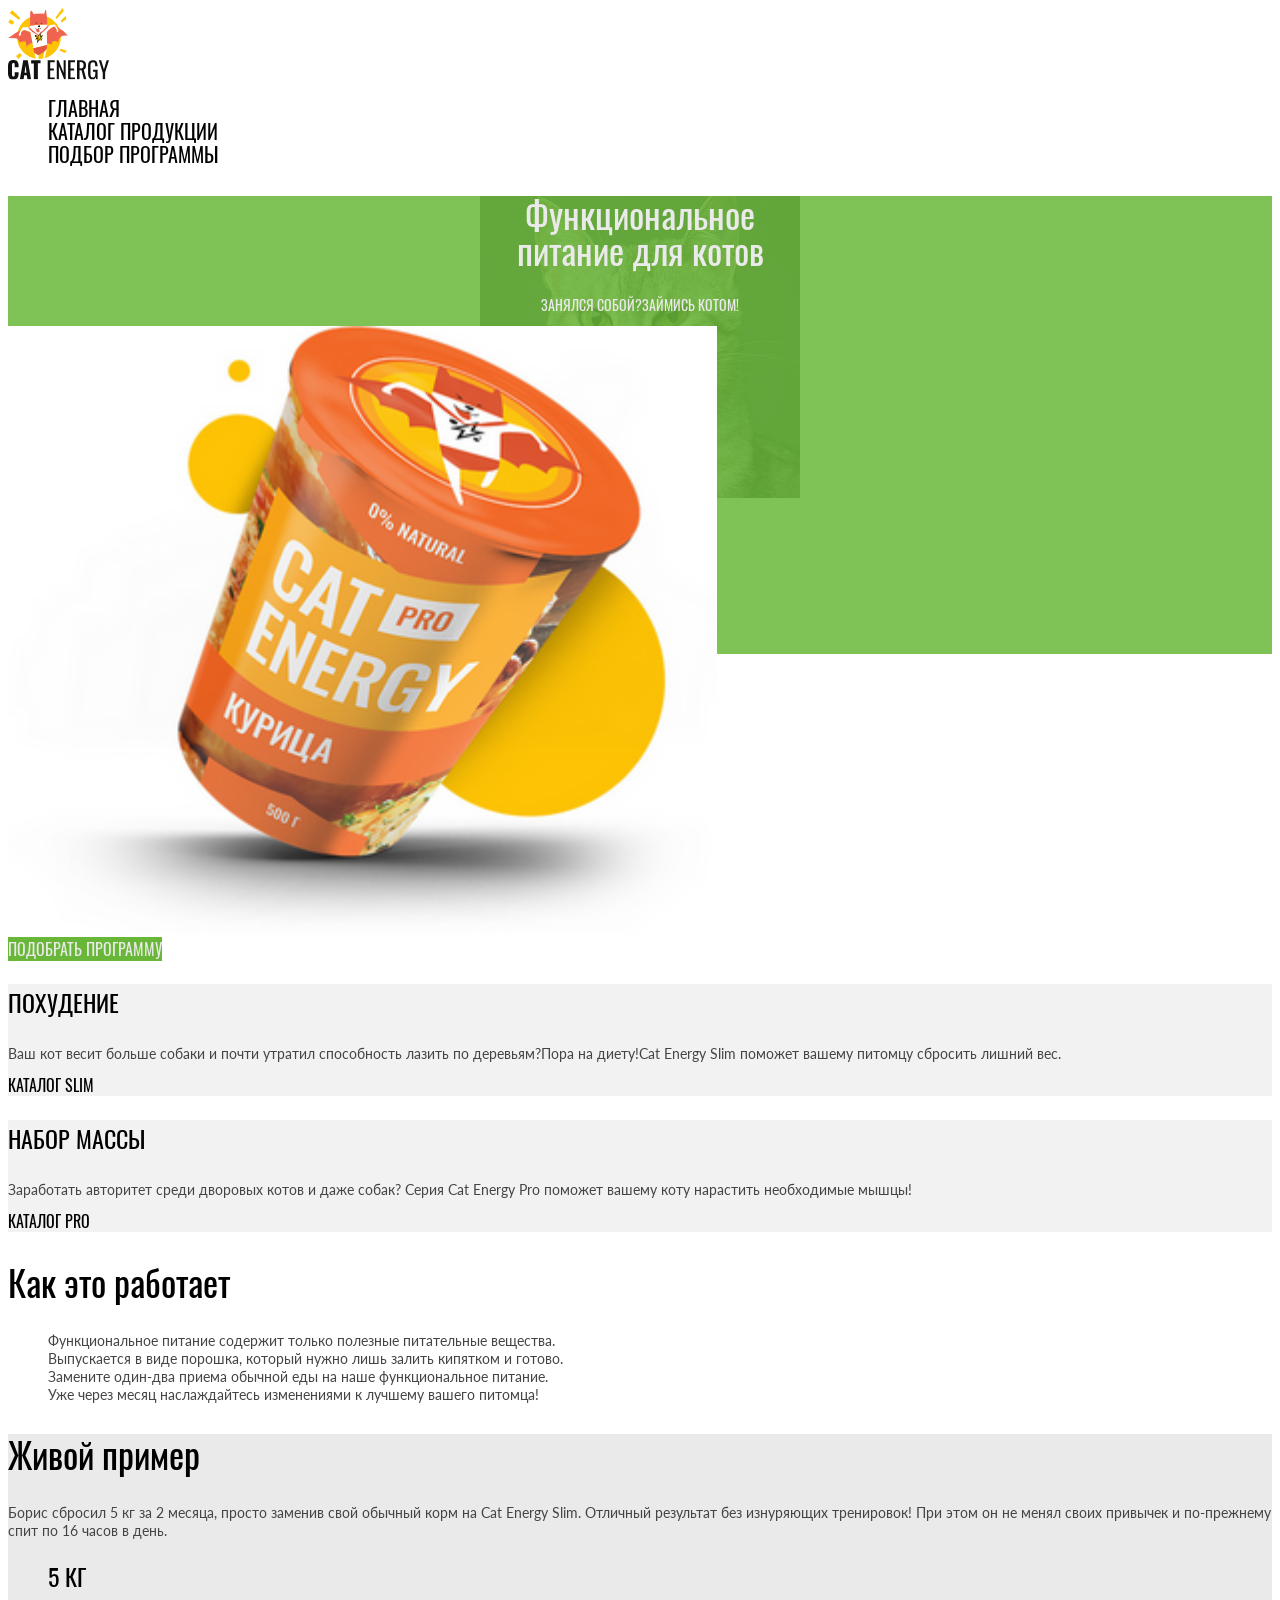
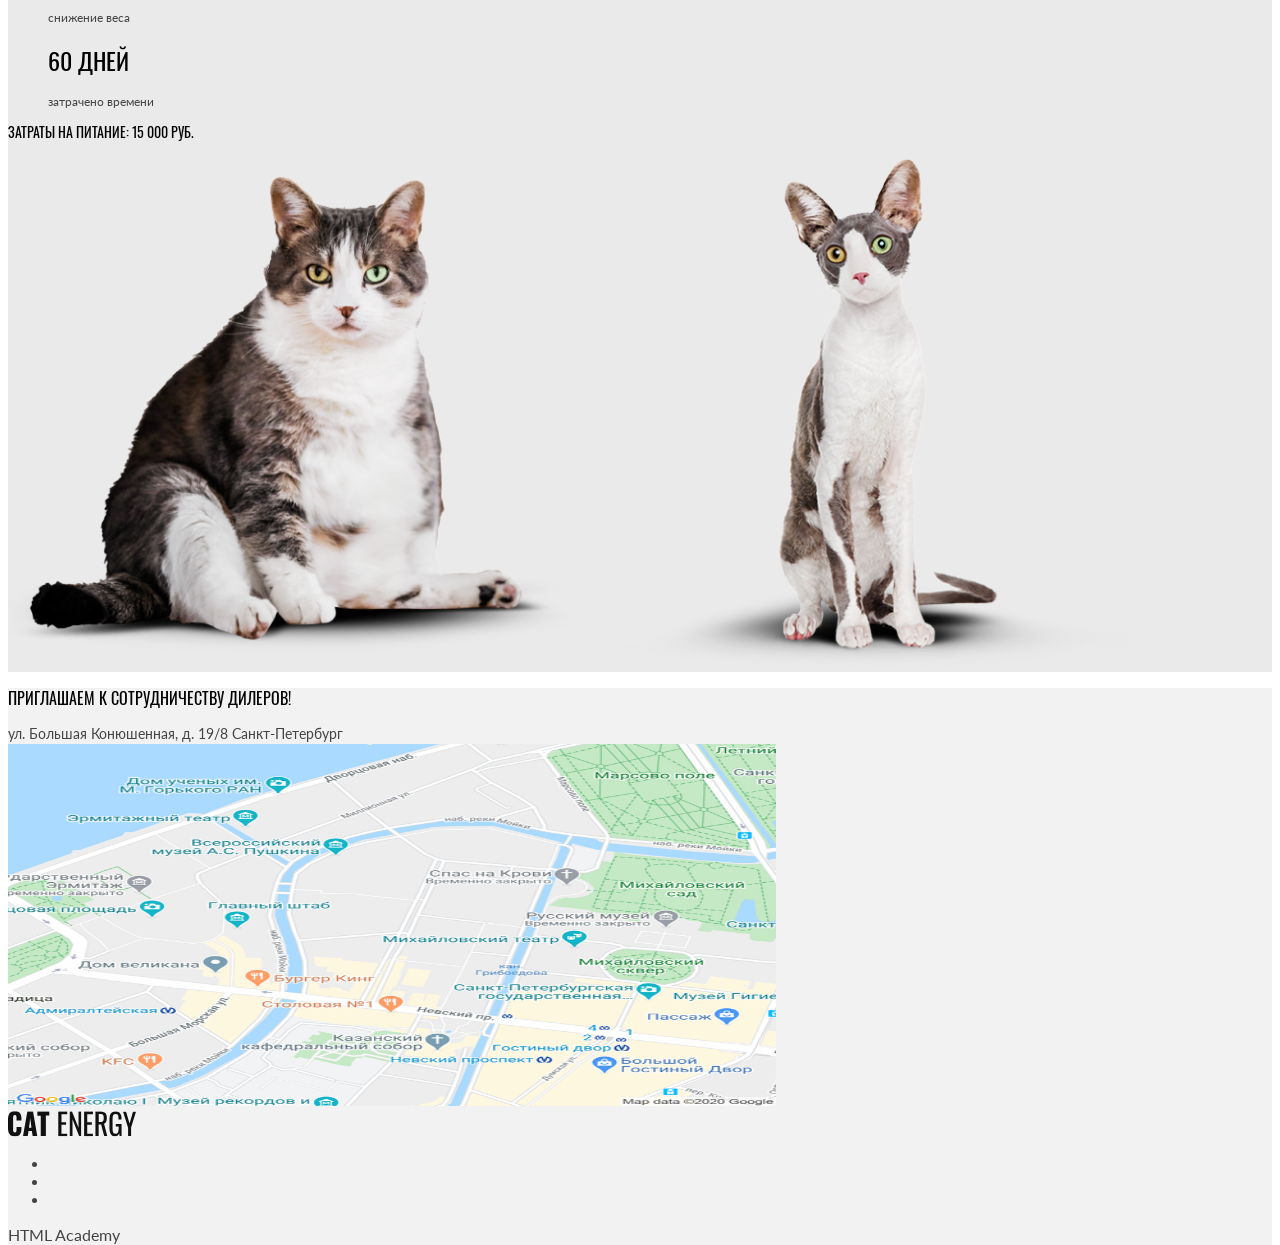
==== 16/index.html @ fae84f25 "Deploying to gh-pages from @ Borness/2566059-cat-energy-2@7b0de8d8e3dada174fdc67d8d4b303ff0d393aff 🚀" ====
<!DOCTYPE html><html class="page" lang="ru"><head><meta charset="UTF-8"><title>Кэт энерджи</title><meta name="viewport" content="width=device-width,initial-scale=1"><link rel="stylesheet" href="styles/styles.css"><script src="scripts/index.js" defer="defer"></script><link rel="icon" type="image/x-icon" href="favicon.ico"><link rel="icon" href="favicons/icon.svg" type="image/svg+xml"><link rel="apple-touch-icon" href="favicons/apple.png"><link rel="manifest" href="manifest.webmanifest"></head><body class="page__body"><header class="main-header"><div class="main-header__wrapper"><a class="main-header__logo-link logo" href="catalog.html"><img src="images/logo-pic.svg" width="60" height="50" alt="Товарный знак компании»."> </a><a class="main-header__logo-text-link logo-text" href="index.html"><img src="images/logo-text.svg" width="101" height="18" alt="Логотип с надписью Cat Energy"></a><nav class="main-navigation"><div class="main-navigation__wrapper"><ul class="main-navigation__list site-list"><li class="site-list__item site-list__item--active"><a class="site-list__link" href="index.html">Главная</a></li><li class="site-list__item"><a class="site-list__link" href="catalog.html">Каталог продукции</a></li><li class="site-list__item"><a class="site-list__link" href="#">Подбор программы</a></li></ul></div></nav></div></header><main class="main-container"><section class="promo"><div class="promo__container"><h1 class="promo__title">Функциональное<br>питание для котов</h1><p class="promo__description">Занялся собой?Займись котом!</p><div class="promo__image"><picture><source width="552" height="499" type="image/png" media="(min-width: 1440px)" srcset="images/index-eat-desktop@1x.png, images/index-eat-desktop@2x.png 2x"><source width="709" height="609" type="image/png" media="(min-width: 768px)" srcset="images/index-eat-tablet@1x.png, images/index-eat-tablet@2x.png 2x"><img class="promo__image-pic" alt="Баночка кошачьего питания Cat Energy." src="images/index-eat-mobile@1x.png" srcset="images/index-eat-mobile@2x.png 2x" width="280" height="270"></picture></div><a class="promo__button button button--primary" href="#">Подобрать программу</a></div></section><section class="services"><h2 class="visually-hidden">Виды программ для котов</h2><div class="services__container"><div class="services__weight-loss services-program"><h3 class="services-program__title">Похудение</h3><p class="services-program__description">Ваш кот весит больше собаки и почти утратил способность лазить по деревьям?Пора на диету!Cat Energy Slim поможет вашему питомцу сбросить лишний вес.</p><a class="services-program__link" href="#">Каталог slim</a></div><div class="services__weight-gain services-program"><h3 class="services-program__title">Набор массы</h3><p class="services-program__description">Заработать авторитет среди дворовых котов и даже собак? Серия Cat Energy Pro поможет вашему коту нарастить необходимые мышцы!</p><a class="services-program__link" href="#">Каталог pro</a></div></div></section><section class="methods"><div class="methods__container"><h2 class="methods__title">Как это работает</h2><ul class="methods__list"><li class="methods__item methods__item--natural">Функциональное питание содержит только полезные питательные вещества.</li><li class="methods__item methods__item--cook">Выпускается в виде порошка, который нужно лишь залить кипятком и готово.</li><li class="methods__item methods__item--nutrition">Замените один-два приема обычной еды на наше функциональное питание.</li><li class="methods__item methods__item--result">Уже через месяц наслаждайтесь изменениями к лучшему вашего питомца!</li></ul></div></section><section class="examples"><div class="examples__container"><h2 class="examples__title">Живой пример</h2><p class="examples__description">Борис сбросил 5 кг за 2 месяца, просто заменив свой обычный корм на Cat Energy Slim. Отличный результат без изнуряющих тренировок! При этом он не менял своих привычек и по-прежнему спит по 16 часов в день.</p><div class="examples__statistics statistics"><ul class="examples__statistics-list"><li class="examples__item"><p class="statistics__index">5 кг</p><p class="statistics__description">снижение веса</p></li><li class="examples__item"><p class="statistics__index">60 дней</p><p class="statistics__description">затрачено времени</p></li></ul></div><p class="examples__price">Затраты на питание: <span class="examples__price-value">15 000 руб.</span></p><div class="examples__slider slider"><picture><source width="560" height="512" type="image/png" media="(min-width: 768px)" srcset="images/cat-before-tablet@1x.png, images/cat-before-tablet@2x.png 2x"><img class="slider__image slider__image--before" alt="Фотография кота до программы." src="images/cat-before-mobile@1x.png" srcset="images/cat-before-mobile@2x.png 2x" width="280" height="256"></picture><picture><source width="560" height="512" type="image/png" media="(min-width: 768px)" srcset="images/cat-after-tablet@1x.png, images/cat-after-tablet@2x.png 2x"><img class="slider__image slider__image--after" alt="Фотография кота после программы." src="images/cat-after-mobile@1x.png" srcset="images/cat-after-mobile@2x.png 2x" width="280" height="256"></picture><div class="slider__range"><span class="visually-hidden">Ползунок</span></div></div></div></section><section class="contacts"><div class="contacts__container"><h2 class="visually-hidden">Наши контакты</h2><p class="contacts__title">Приглашаем к сотрудничеству дилеров!</p><address class="contacts__address">ул. Большая Конюшенная, д. 19/8 Санкт-Петербург</address></div><picture><source width="1440" height="400" type="image/png" media="(min-width: 1440px)" srcset="images/map-desktop@1x.png, images/map-desktop@2x.png 2x"><source width="768" height="400" type="image/png" media="(min-width: 768px)" srcset="images/map-tablet@1x.png, images/map-tablet@2x.png 2x"><img class="contacts__map" alt="Местоположение компании Cat Energy." src="images/map-mobile@1x.png" srcset="images/map-mobile@2x.png 2x" width="320" height="362"></picture></section></main><footer class="main-footer"><div class="main-footer__container"><a class="main-footer__logo logo-text" href="index.html"><img class="logo-text__image" src="images/logo-text.svg" width="128" height="24" alt="Лого с надписью Cat Energy"></a><ul class="main-footer__socials socials"><li class="socials__item"><a class="socials__link socials__link--vk" href="#"><span class="visually-hidden">Вконтакте</span></a></li><li class="main-footer__social-item"><a class="socials__link socials__link--yt" href="#"><span class="visually-hidden">YouTube</span></a></li><li class="main-footer__social-item"><a class="socials__link socials__link--vktg" href="#"><span class="visually-hidden">Telegram</span></a></li></ul><a class="main-footer__logo-html logo-html" href="https://htmlacademy.ru/intensive/adaptive"><p class="logo-html__text">HTML Academy</p></a></div></footer></body></html>
---- 16/styles/styles.css ----
*,:before,:after{box-sizing:border-box}img{max-width:100%;height:auto}@font-face{font-family:Lato;font-weight:400;font-style:normal;font-display:swap;src:url(../fonts/lato/Lato-Regular.woff2)format("woff2")}@font-face{font-family:Oswald;font-weight:400;font-style:normal;font-display:swap;src:url(../fonts/oswald/oswaldregular.woff2)format("woff2")}.page{height:100%}.page__body{text-transform:none;color:#444;font-family:Lato,Arial,sans-serif;font-size:14px;line-height:18px}.header{background-color:#fff}.header__container{box-sizing:border-box;justify-content:space-between;align-items:center;max-width:1440px;margin:0 auto;padding:10px 20px;display:flex}.logo{align-items:center;text-decoration:none;display:flex}.logo__image{width:33px;height:38px}.logo__text{width:101px;height:18px;margin-left:56px}.main-navigation__list{text-decoration:none;list-style:none}.site-list__link{text-transform:uppercase;color:#000;font-family:Oswald,Arial,sans-serif;font-size:20px;font-weight:400;line-height:20px;text-decoration:none}.promo__container{background-image:-webkit-linear-gradient(#68b738d9 60%,#fff 40%),-webkit-image-set(url(../images/promo-background@1x.jpg) 1x type("image/jpg"),url(../images/promo-background@2x.jpg) 2x type("image/jpg"));background-image:linear-gradient(#68b738d9 60%,#fff 40%),image-set("../images/promo-background@1x.jpg" 1x type("image/jpg"),"../images/promo-background@2x.jpg" 2x type("image/jpg"));background-position:top;background-repeat:no-repeat}.promo__title{text-transform:none;color:#eaeaea;text-align:center;font-family:Oswald,Arial,sans-serif;font-size:36px;font-weight:400;line-height:36px}.promo__description{text-transform:uppercase;color:#eaeaea;text-align:center;font-family:Oswald,Arial,sans-serif;font-size:14px;font-weight:400;line-height:14px}.button{text-transform:uppercase;color:#eaeaea;font-family:Oswald,Arial,sans-serif;font-size:16px;font-weight:400;line-height:20px;text-decoration:none}.button--primary{background-color:#68b738}.button--secondary{color:#444;background-color:#f2f2f2}.more-catalog__button{border:none}.services__container{text-decoration:none;list-style:none}.services-program{background-color:#f2f2f2}.services-program__title{text-transform:uppercase;color:#000;font-family:Oswald,Arial,sans-serif;font-size:24px;font-weight:400;line-height:37px}.services-program__description{color:#444}.services-program__link{text-transform:uppercase;color:#000;font-family:Oswald,Arial,sans-serif;font-size:16px;font-weight:400;line-height:16px;text-decoration:none;list-style:none}.methods__title{text-transform:none;color:#000;font-family:Oswald,Arial,sans-serif;font-size:36px;font-weight:400;line-height:40px}.methods__list{list-style:none}.examples{background-color:#eaeaea}.examples__title{text-transform:none;color:#000;font-family:Oswald,Arial,sans-serif;font-size:36px;font-weight:400;line-height:40px}.examples__price{text-transform:uppercase;color:#000;font-family:Oswald,Arial,sans-serif;font-size:14px;font-weight:400;line-height:20px}.examples__item{text-decoration:none;list-style:none}.statistics__index{text-transform:uppercase;color:#000;font-family:Oswald,Arial,sans-serif;font-size:24px;font-weight:400;line-height:24px}.statistics__description{color:#444;font-size:12px;line-height:12px}.contacts{background-color:#f2f2f2}.contacts__title{text-transform:uppercase;color:#000;font-family:Oswald,Arial,sans-serif;font-size:16px;font-weight:400;line-height:20px}.contacts__address{color:#444;font-style:normal;line-height:20px}.contacts__map{border:none;height:362px}.main-footer{background-color:#f2f2f2}.main-footer__socials{gap:20px}.logo-html{text-decoration:none;list-style:none}.logo-html__text{color:#444;font-size:16px;line-height:20px}.main-catalog__title{text-transform:none;color:#000;font-family:Oswald,Arial,sans-serif;font-size:36px;font-weight:400;line-height:36px}.main-catalog__card-list,.main-catalog__list,.main-catalog__item-link{text-decoration:none;list-style:none}.main-catalog__item-title{text-transform:none;color:#000;font-family:Oswald,Arial,sans-serif;font-size:16px;font-weight:400;line-height:20px}.main-catalog__card-text{font-size:12px;line-height:16px}.main-catalog__item{background-color:#f2f2f2}.more-catalog__title{text-transform:none;color:#000;font-family:Oswald,Arial,sans-serif;font-size:16px;font-weight:400;line-height:20px}.more-catalog__info{font-size:12px;line-height:16px}.additional-products__title{text-transform:none;color:#000;font-family:Oswald,Arial,sans-serif;font-size:24px;font-weight:400;line-height:24px}.additional-products__name{text-transform:none;color:#222;text-transform:uppercase;font-family:Oswald,Arial,sans-serif;font-size:16px;font-weight:400;line-height:16px}.additional-products__item{text-decoration:none;list-style:none}.subscribe__title{text-transform:none;color:#000;font-family:Oswald,Arial,sans-serif;font-size:24px;font-weight:400;line-height:24px}.subscribe-form__label{text-transform:none;color:#000;font-family:Oswald,Arial,sans-serif;font-size:16px;font-weight:400;line-height:24px}.subscribe-form__email{text-transform:none;color:#000;font-family:Oswald,Arial,sans-serif;font-size:20px;font-weight:400;line-height:30px}.visually-hidden{white-space:nowrap;-webkit-clip-path:inset(100%);clip-path:inset(100%);clip:rect(0 0 0 0);border:0;width:1px;height:1px;margin:-1px;padding:0;position:absolute;overflow:hidden}
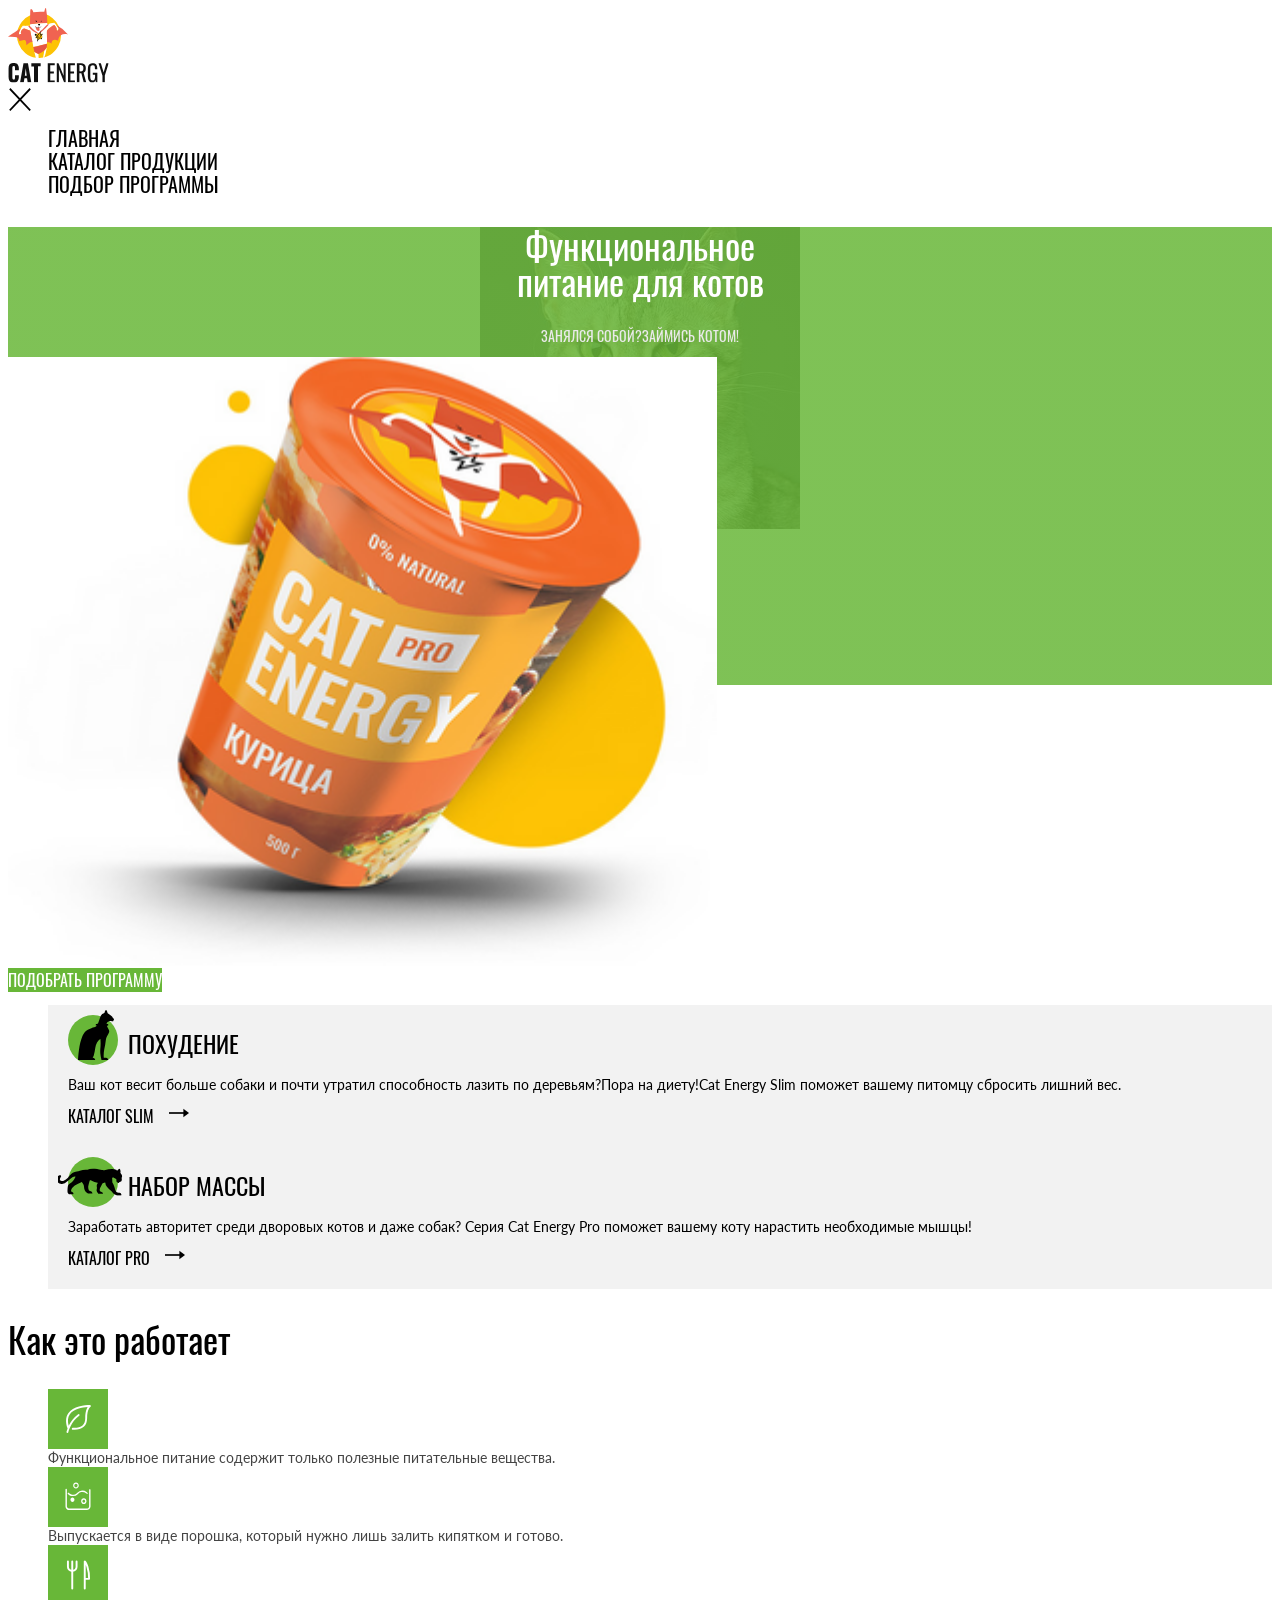
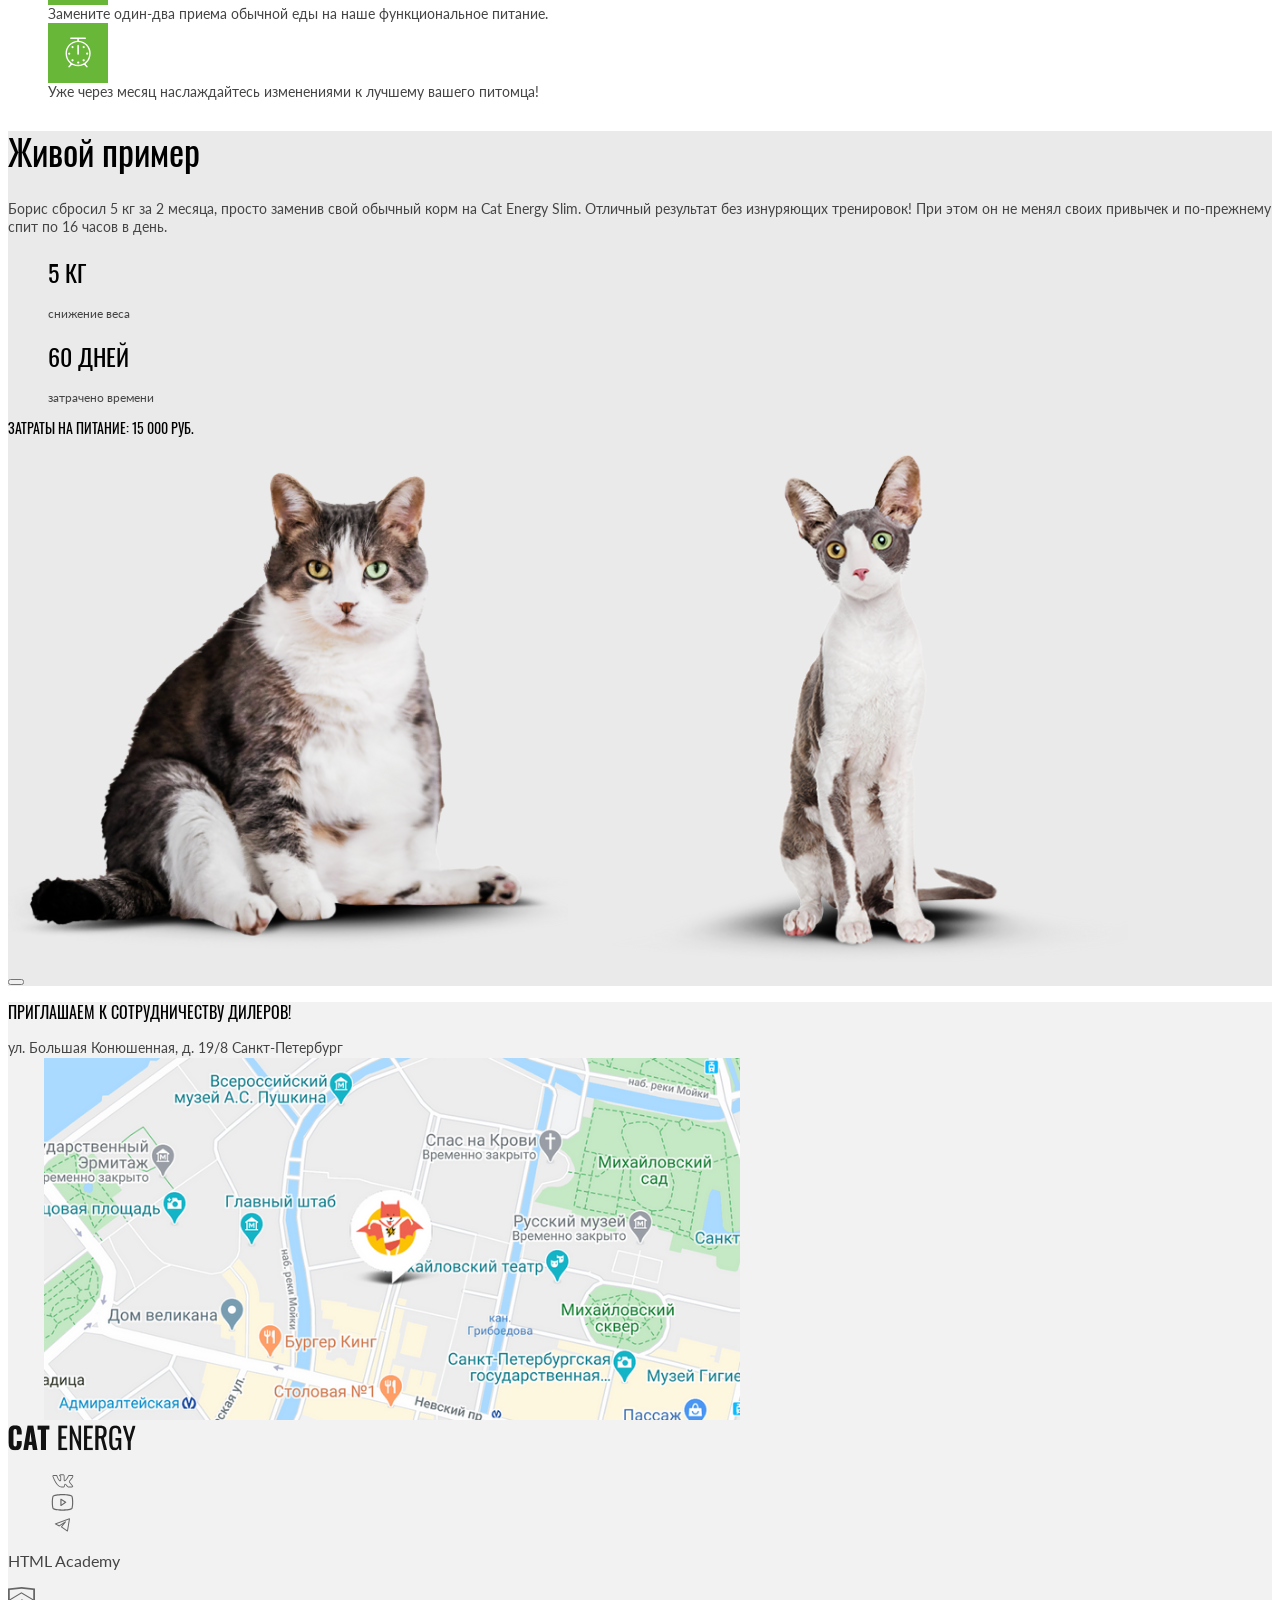
==== commit a4b521e7: "Deploying to gh-pages from @ Borness/2566059-cat-energy-2@7b0de8d8e3dada174fdc67d8d4b303ff0d393aff 🚀" ====
--- a/16/index.html
+++ b/16/index.html
@@ -1 +1 @@
-<!DOCTYPE html><html class="page" lang="ru"><head><meta charset="UTF-8"><title>Кэт энерджи</title><meta name="viewport" content="width=device-width,initial-scale=1"><link rel="stylesheet" href="styles/styles.css"><script src="scripts/index.js" defer="defer"></script><link rel="icon" type="image/x-icon" href="favicon.ico"><link rel="icon" href="favicons/icon.svg" type="image/svg+xml"><link rel="apple-touch-icon" href="favicons/apple.png"><link rel="manifest" href="manifest.webmanifest"></head><body class="page__body"><header class="main-header"><div class="main-header__wrapper"><a class="main-header__logo-link logo" href="catalog.html"><img src="images/logo-pic.svg" width="60" height="50" alt="Товарный знак компании»."> </a><a class="main-header__logo-text-link logo-text" href="index.html"><img src="images/logo-text.svg" width="101" height="18" alt="Логотип с надписью Cat Energy"></a><nav class="main-navigation"><div class="main-navigation__wrapper"><ul class="main-navigation__list site-list"><li class="site-list__item site-list__item--active"><a class="site-list__link" href="index.html">Главная</a></li><li class="site-list__item"><a class="site-list__link" href="catalog.html">Каталог продукции</a></li><li class="site-list__item"><a class="site-list__link" href="#">Подбор программы</a></li></ul></div></nav></div></header><main class="main-container"><section class="promo"><div class="promo__container"><h1 class="promo__title">Функциональное<br>питание для котов</h1><p class="promo__description">Занялся собой?Займись котом!</p><div class="promo__image"><picture><source width="552" height="499" type="image/png" media="(min-width: 1440px)" srcset="images/index-eat-desktop@1x.png, images/index-eat-desktop@2x.png 2x"><source width="709" height="609" type="image/png" media="(min-width: 768px)" srcset="images/index-eat-tablet@1x.png, images/index-eat-tablet@2x.png 2x"><img class="promo__image-pic" alt="Баночка кошачьего питания Cat Energy." src="images/index-eat-mobile@1x.png" srcset="images/index-eat-mobile@2x.png 2x" width="280" height="270"></picture></div><a class="promo__button button button--primary" href="#">Подобрать программу</a></div></section><section class="services"><h2 class="visually-hidden">Виды программ для котов</h2><div class="services__container"><div class="services__weight-loss services-program"><h3 class="services-program__title">Похудение</h3><p class="services-program__description">Ваш кот весит больше собаки и почти утратил способность лазить по деревьям?Пора на диету!Cat Energy Slim поможет вашему питомцу сбросить лишний вес.</p><a class="services-program__link" href="#">Каталог slim</a></div><div class="services__weight-gain services-program"><h3 class="services-program__title">Набор массы</h3><p class="services-program__description">Заработать авторитет среди дворовых котов и даже собак? Серия Cat Energy Pro поможет вашему коту нарастить необходимые мышцы!</p><a class="services-program__link" href="#">Каталог pro</a></div></div></section><section class="methods"><div class="methods__container"><h2 class="methods__title">Как это работает</h2><ul class="methods__list"><li class="methods__item methods__item--natural">Функциональное питание содержит только полезные питательные вещества.</li><li class="methods__item methods__item--cook">Выпускается в виде порошка, который нужно лишь залить кипятком и готово.</li><li class="methods__item methods__item--nutrition">Замените один-два приема обычной еды на наше функциональное питание.</li><li class="methods__item methods__item--result">Уже через месяц наслаждайтесь изменениями к лучшему вашего питомца!</li></ul></div></section><section class="examples"><div class="examples__container"><h2 class="examples__title">Живой пример</h2><p class="examples__description">Борис сбросил 5 кг за 2 месяца, просто заменив свой обычный корм на Cat Energy Slim. Отличный результат без изнуряющих тренировок! При этом он не менял своих привычек и по-прежнему спит по 16 часов в день.</p><div class="examples__statistics statistics"><ul class="examples__statistics-list"><li class="examples__item"><p class="statistics__index">5 кг</p><p class="statistics__description">снижение веса</p></li><li class="examples__item"><p class="statistics__index">60 дней</p><p class="statistics__description">затрачено времени</p></li></ul></div><p class="examples__price">Затраты на питание: <span class="examples__price-value">15 000 руб.</span></p><div class="examples__slider slider"><picture><source width="560" height="512" type="image/png" media="(min-width: 768px)" srcset="images/cat-before-tablet@1x.png, images/cat-before-tablet@2x.png 2x"><img class="slider__image slider__image--before" alt="Фотография кота до программы." src="images/cat-before-mobile@1x.png" srcset="images/cat-before-mobile@2x.png 2x" width="280" height="256"></picture><picture><source width="560" height="512" type="image/png" media="(min-width: 768px)" srcset="images/cat-after-tablet@1x.png, images/cat-after-tablet@2x.png 2x"><img class="slider__image slider__image--after" alt="Фотография кота после программы." src="images/cat-after-mobile@1x.png" srcset="images/cat-after-mobile@2x.png 2x" width="280" height="256"></picture><div class="slider__range"><span class="visually-hidden">Ползунок</span></div></div></div></section><section class="contacts"><div class="contacts__container"><h2 class="visually-hidden">Наши контакты</h2><p class="contacts__title">Приглашаем к сотрудничеству дилеров!</p><address class="contacts__address">ул. Большая Конюшенная, д. 19/8 Санкт-Петербург</address></div><picture><source width="1440" height="400" type="image/png" media="(min-width: 1440px)" srcset="images/map-desktop@1x.png, images/map-desktop@2x.png 2x"><source width="768" height="400" type="image/png" media="(min-width: 768px)" srcset="images/map-tablet@1x.png, images/map-tablet@2x.png 2x"><img class="contacts__map" alt="Местоположение компании Cat Energy." src="images/map-mobile@1x.png" srcset="images/map-mobile@2x.png 2x" width="320" height="362"></picture></section></main><footer class="main-footer"><div class="main-footer__container"><a class="main-footer__logo logo-text" href="index.html"><img class="logo-text__image" src="images/logo-text.svg" width="128" height="24" alt="Лого с надписью Cat Energy"></a><ul class="main-footer__socials socials"><li class="socials__item"><a class="socials__link socials__link--vk" href="#"><span class="visually-hidden">Вконтакте</span></a></li><li class="main-footer__social-item"><a class="socials__link socials__link--yt" href="#"><span class="visually-hidden">YouTube</span></a></li><li class="main-footer__social-item"><a class="socials__link socials__link--vktg" href="#"><span class="visually-hidden">Telegram</span></a></li></ul><a class="main-footer__logo-html logo-html" href="https://htmlacademy.ru/intensive/adaptive"><p class="logo-html__text">HTML Academy</p></a></div></footer></body></html>+<!DOCTYPE html><html class="page" lang="ru"><head><meta charset="UTF-8"><title>Кэт энерджи</title><meta name="viewport" content="width=device-width,initial-scale=1"><link rel="stylesheet" href="styles/styles.css"><script src="scripts/index.js" defer="defer"></script><link rel="icon" type="image/x-icon" href="favicon.ico"><link rel="icon" href="favicons/icon.svg" type="image/svg+xml"><link rel="apple-touch-icon" href="favicons/apple.png"><link rel="manifest" href="manifest.webmanifest"></head><body class="page__body"><header class="main-header"><div class="main-header__wrapper"><a class="main-header__logo-link logo" href="catalog.html"><picture><source media="(min-width: 1440px)" srcset="images/logo-pic-desktop.svg" width="70" height="59" type="image/svg+xml"><source media="(min-width: 768px)" srcset="images/logo-pic-tablet.svg" width="60" height="50" type="image/svg+xml"><img class="logo__image" src="images/logo-pic-mobile.svg" width="33" height="38" alt="Товарный знак компании."></picture></a><a class="main-header__logo-text-link logo-text" href="index.html"><img src="images/logo-text.svg" width="101" height="18" alt="Логотип с надписью Cat Energy"></a><nav class="main-navigation"><button class="main-navigation__toggle main-navigation__toggle--closed" type="button"><span class="visually-hidden">Открыть меню/закрыть меню</span></button><div class="main-navigation__wrapper"><ul class="main-navigation__list site-list"><li class="site-list__item site-list__item--active"><a class="site-list__link" href="index.html">Главная</a></li><li class="site-list__item"><a class="site-list__link" href="catalog.html">Каталог продукции</a></li><li class="site-list__item"><a class="site-list__link" href="#">Подбор программы</a></li></ul></div></nav></div></header><main class="main-container"><section class="promo"><div class="promo__container"><h1 class="promo__title">Функциональное<br>питание для котов</h1><p class="promo__description">Занялся собой?Займись котом!</p><div class="promo__image"><picture><source width="552" height="499" type="image/png" media="(min-width: 1440px)" srcset="images/index-eat-desktop@1x.png, images/index-eat-desktop@2x.png 2x"><source width="709" height="609" type="image/png" media="(min-width: 768px)" srcset="images/index-eat-tablet@1x.png, images/index-eat-tablet@2x.png 2x"><img class="promo__image-pic" alt="Баночка кошачьего питания Cat Energy." src="images/index-eat-mobile@1x.png" srcset="images/index-eat-mobile@2x.png 2x" width="280" height="270"></picture></div><a class="promo__button button button--primary" href="#">Подобрать программу</a></div></section><section class="services"><h2 class="visually-hidden">Виды программ для котов</h2><ul class="services__container"><li class="services__weight-loss services-program"><h3 class="services-program__title">Похудение</h3><p class="services-program__description">Ваш кот весит больше собаки и почти утратил способность лазить по деревьям?Пора на диету!Cat Energy Slim поможет вашему питомцу сбросить лишний вес.</p><a class="services-program__link" href="#">Каталог slim</a></li><li class="services__weight-gain services-program"><h3 class="services-program__title">Набор массы</h3><p class="services-program__description">Заработать авторитет среди дворовых котов и даже собак? Серия Cat Energy Pro поможет вашему коту нарастить необходимые мышцы!</p><a class="services-program__link" href="#">Каталог pro</a></li></ul></section><section class="methods"><div class="methods__container"><h2 class="methods__title">Как это работает</h2><ul class="methods__list"><li class="methods__item methods__item--natural">Функциональное питание содержит только полезные питательные вещества.</li><li class="methods__item methods__item--cook">Выпускается в виде порошка, который нужно лишь залить кипятком и готово.</li><li class="methods__item methods__item--nutrition">Замените один-два приема обычной еды на наше функциональное питание.</li><li class="methods__item methods__item--result">Уже через месяц наслаждайтесь изменениями к лучшему вашего питомца!</li></ul></div></section><section class="examples"><div class="examples__container"><h2 class="examples__title">Живой пример</h2><p class="examples__description">Борис сбросил 5 кг за 2 месяца, просто заменив свой обычный корм на Cat Energy Slim. Отличный результат без изнуряющих тренировок! При этом он не менял своих привычек и по-прежнему спит по 16 часов в день.</p><div class="examples__statistics statistics"><ul class="examples__statistics-list"><li class="examples__item"><p class="statistics__index">5 кг</p><p class="statistics__description">снижение веса</p></li><li class="examples__item"><p class="statistics__index">60 дней</p><p class="statistics__description">затрачено времени</p></li></ul></div><p class="examples__price">Затраты на питание: <span class="examples__price-value">15 000 руб.</span></p><div class="examples__slider slider"><picture><source width="560" height="512" type="image/png" media="(min-width: 768px)" srcset="images/cat-before-tablet@1x.png, images/cat-before-tablet@2x.png 2x"><img class="slider__image slider__image--before" alt="Фотография кота до программы." src="images/cat-before-mobile@1x.png" srcset="images/cat-before-mobile@2x.png 2x" width="280" height="256"></picture><picture><source width="560" height="512" type="image/png" media="(min-width: 768px)" srcset="images/cat-after-tablet@1x.png, images/cat-after-tablet@2x.png 2x"><img class="slider__image slider__image--after" alt="Фотография кота после программы." src="images/cat-after-mobile@1x.png" srcset="images/cat-after-mobile@2x.png 2x" width="280" height="256"></picture><div class="slider__range"><button class="slider-main" type="button"><span class="visually-hidden">Ползунок</span></button></div></div></div></section><section class="contacts"><div class="contacts__container"><h2 class="visually-hidden">Наши контакты</h2><p class="contacts__title">Приглашаем к сотрудничеству дилеров!</p><address class="contacts__address">ул. Большая Конюшенная, д. 19/8 Санкт-Петербург</address></div><picture><source width="1440" height="400" type="image/png" media="(min-width: 1440px)" srcset="images/map-desktop@1x.png, images/map-desktop@2x.png 2x"><source width="768" height="400" type="image/png" media="(min-width: 768px)" srcset="images/map-tablet@1x.png, images/map-tablet@2x.png 2x"><img class="contacts__map" alt="Местоположение компании Cat Energy." src="images/map-mobile@1x.png" srcset="images/map-mobile@2x.png 2x" width="320" height="362"></picture></section></main><footer class="main-footer"><div class="main-footer__container"><a class="main-footer__logo logo-text" href="index.html"><img class="logo-text__image" src="images/logo-text.svg" width="128" height="24" alt="Лого с надписью Cat Energy"></a><ul class="main-footer__socials socials"><li class="socials__item"><a class="socials__link socials__link--vk" href="#"><span class="visually-hidden">Вконтакте</span></a></li><li class="main-footer__social-item"><a class="socials__link socials__link--yt" href="#"><span class="visually-hidden">YouTube</span></a></li><li class="main-footer__social-item"><a class="socials__link socials__link--tg" href="#"><span class="visually-hidden">Telegram</span></a></li></ul><a class="main-footer__logo-html logo-html" href="https://htmlacademy.ru/intensive/adaptive"><p class="logo-html__text">HTML Academy</p></a></div></footer></body></html>
--- a/16/styles/styles.css
+++ b/16/styles/styles.css
@@ -1 +1 @@
-*,:before,:after{box-sizing:border-box}img{max-width:100%;height:auto}@font-face{font-family:Lato;font-weight:400;font-style:normal;font-display:swap;src:url(../fonts/lato/Lato-Regular.woff2)format("woff2")}@font-face{font-family:Oswald;font-weight:400;font-style:normal;font-display:swap;src:url(../fonts/oswald/oswaldregular.woff2)format("woff2")}.page{height:100%}.page__body{text-transform:none;color:#444;font-family:Lato,Arial,sans-serif;font-size:14px;line-height:18px}.header{background-color:#fff}.header__container{box-sizing:border-box;justify-content:space-between;align-items:center;max-width:1440px;margin:0 auto;padding:10px 20px;display:flex}.logo{align-items:center;text-decoration:none;display:flex}.logo__image{width:33px;height:38px}.logo__text{width:101px;height:18px;margin-left:56px}.main-navigation__list{text-decoration:none;list-style:none}.site-list__link{text-transform:uppercase;color:#000;font-family:Oswald,Arial,sans-serif;font-size:20px;font-weight:400;line-height:20px;text-decoration:none}.promo__container{background-image:-webkit-linear-gradient(#68b738d9 60%,#fff 40%),-webkit-image-set(url(../images/promo-background@1x.jpg) 1x type("image/jpg"),url(../images/promo-background@2x.jpg) 2x type("image/jpg"));background-image:linear-gradient(#68b738d9 60%,#fff 40%),image-set("../images/promo-background@1x.jpg" 1x type("image/jpg"),"../images/promo-background@2x.jpg" 2x type("image/jpg"));background-position:top;background-repeat:no-repeat}.promo__title{text-transform:none;color:#eaeaea;text-align:center;font-family:Oswald,Arial,sans-serif;font-size:36px;font-weight:400;line-height:36px}.promo__description{text-transform:uppercase;color:#eaeaea;text-align:center;font-family:Oswald,Arial,sans-serif;font-size:14px;font-weight:400;line-height:14px}.button{text-transform:uppercase;color:#eaeaea;font-family:Oswald,Arial,sans-serif;font-size:16px;font-weight:400;line-height:20px;text-decoration:none}.button--primary{background-color:#68b738}.button--secondary{color:#444;background-color:#f2f2f2}.more-catalog__button{border:none}.services__container{text-decoration:none;list-style:none}.services-program{background-color:#f2f2f2}.services-program__title{text-transform:uppercase;color:#000;font-family:Oswald,Arial,sans-serif;font-size:24px;font-weight:400;line-height:37px}.services-program__description{color:#444}.services-program__link{text-transform:uppercase;color:#000;font-family:Oswald,Arial,sans-serif;font-size:16px;font-weight:400;line-height:16px;text-decoration:none;list-style:none}.methods__title{text-transform:none;color:#000;font-family:Oswald,Arial,sans-serif;font-size:36px;font-weight:400;line-height:40px}.methods__list{list-style:none}.examples{background-color:#eaeaea}.examples__title{text-transform:none;color:#000;font-family:Oswald,Arial,sans-serif;font-size:36px;font-weight:400;line-height:40px}.examples__price{text-transform:uppercase;color:#000;font-family:Oswald,Arial,sans-serif;font-size:14px;font-weight:400;line-height:20px}.examples__item{text-decoration:none;list-style:none}.statistics__index{text-transform:uppercase;color:#000;font-family:Oswald,Arial,sans-serif;font-size:24px;font-weight:400;line-height:24px}.statistics__description{color:#444;font-size:12px;line-height:12px}.contacts{background-color:#f2f2f2}.contacts__title{text-transform:uppercase;color:#000;font-family:Oswald,Arial,sans-serif;font-size:16px;font-weight:400;line-height:20px}.contacts__address{color:#444;font-style:normal;line-height:20px}.contacts__map{border:none;height:362px}.main-footer{background-color:#f2f2f2}.main-footer__socials{gap:20px}.logo-html{text-decoration:none;list-style:none}.logo-html__text{color:#444;font-size:16px;line-height:20px}.main-catalog__title{text-transform:none;color:#000;font-family:Oswald,Arial,sans-serif;font-size:36px;font-weight:400;line-height:36px}.main-catalog__card-list,.main-catalog__list,.main-catalog__item-link{text-decoration:none;list-style:none}.main-catalog__item-title{text-transform:none;color:#000;font-family:Oswald,Arial,sans-serif;font-size:16px;font-weight:400;line-height:20px}.main-catalog__card-text{font-size:12px;line-height:16px}.main-catalog__item{background-color:#f2f2f2}.more-catalog__title{text-transform:none;color:#000;font-family:Oswald,Arial,sans-serif;font-size:16px;font-weight:400;line-height:20px}.more-catalog__info{font-size:12px;line-height:16px}.additional-products__title{text-transform:none;color:#000;font-family:Oswald,Arial,sans-serif;font-size:24px;font-weight:400;line-height:24px}.additional-products__name{text-transform:none;color:#222;text-transform:uppercase;font-family:Oswald,Arial,sans-serif;font-size:16px;font-weight:400;line-height:16px}.additional-products__item{text-decoration:none;list-style:none}.subscribe__title{text-transform:none;color:#000;font-family:Oswald,Arial,sans-serif;font-size:24px;font-weight:400;line-height:24px}.subscribe-form__label{text-transform:none;color:#000;font-family:Oswald,Arial,sans-serif;font-size:16px;font-weight:400;line-height:24px}.subscribe-form__email{text-transform:none;color:#000;font-family:Oswald,Arial,sans-serif;font-size:20px;font-weight:400;line-height:30px}.visually-hidden{white-space:nowrap;-webkit-clip-path:inset(100%);clip-path:inset(100%);clip:rect(0 0 0 0);border:0;width:1px;height:1px;margin:-1px;padding:0;position:absolute;overflow:hidden}+*,:before,:after{box-sizing:border-box}img{object-fit:contain;max-width:100%;height:auto}@font-face{font-family:Lato;font-weight:400;font-style:normal;font-display:swap;src:url(../fonts/lato/Lato-Regular.woff2)format("woff2")}@font-face{font-family:Oswald;font-weight:400;font-style:normal;font-display:swap;src:url(../fonts/oswald/oswaldregular.woff2)format("woff2")}.page{height:100%}.page__body{text-transform:none;color:#444;font-family:Lato,Arial,sans-serif;font-size:14px;line-height:18px}.header{background-color:#fff}.header__container{box-sizing:border-box;justify-content:space-between;align-items:center;max-width:1440px;margin:0 auto;padding:10px 20px;display:flex}.logo{align-items:center;text-decoration:none;display:flex}.logo__text{width:101px;height:18px;margin-left:56px}.main-navigation__list{text-decoration:none;list-style:none}.site-list__link{text-transform:uppercase;color:#000;font-family:Oswald,Arial,sans-serif;font-size:20px;font-weight:400;line-height:20px;text-decoration:none}.main-navigation__toggle{background-color:#fff;background-image:url(../icons/stack.svg#menu);background-position:50%;background-repeat:no-repeat;border:0;width:24px;height:24px}.main-navigation__toggle--closed{background-color:#fff;background-image:url(../icons/stack.svg#close);background-position:50%;background-repeat:no-repeat;border:0;width:24px;height:24px}.promo__container{background-image:-webkit-linear-gradient(#68b738d9 60%,#fff 40%),-webkit-image-set(url(../images/promo-background@1x.jpg) 1x type("image/jpg"),url(../images/promo-background@2x.jpg) 2x type("image/jpg"));background-image:linear-gradient(#68b738d9 60%,#fff 40%),image-set("../images/promo-background@1x.jpg" 1x type("image/jpg"),"../images/promo-background@2x.jpg" 2x type("image/jpg"));background-position:top;background-repeat:no-repeat}.promo__title{text-transform:none;color:#fff;text-align:center;font-family:Oswald,Arial,sans-serif;font-size:36px;font-weight:400;line-height:36px}.promo__description{text-transform:uppercase;color:#eaeaea;text-align:center;font-family:Oswald,Arial,sans-serif;font-size:14px;font-weight:400;line-height:14px}.button{text-transform:uppercase;color:#fff;font-family:Oswald,Arial,sans-serif;font-size:16px;font-weight:400;line-height:20px;text-decoration:none}.button--primary{background-color:#68b738}.button--secondary{color:#fff;background-color:#f2f2f2}.more-catalog__button{border:none}.services__container{text-decoration:none;list-style:none}.services-program{background-color:#f2f2f2;padding:20px;position:relative}.services-program__title{text-transform:uppercase;color:#000;margin:0 0 0 60px;font-family:Oswald,Arial,sans-serif;font-size:24px;font-weight:400;line-height:37px}.services-program__description{color:#000}.services-program__link{text-transform:uppercase;color:#000;font-family:Oswald,Arial,sans-serif;font-size:16px;font-weight:400;line-height:16px;text-decoration:none;list-style:none}.services-program__link:after{content:"";background-color:currentColor;width:50px;height:10px;position:absolute;-webkit-mask-image:url(../icons/stack.svg#arrow);mask-image:url(../icons/stack.svg#arrow);-webkit-mask-repeat:no-repeat;mask-repeat:no-repeat}.services__weight-loss:before{content:"";background-color:#68b738;border-radius:50%;width:50px;height:50px;display:block;position:absolute;top:10px;left:20px}.services__weight-loss:after{content:"";background-image:url(../icons/stack.svg#cat-slim);background-position:50%;background-repeat:no-repeat;width:36px;height:50px;display:block;position:absolute;top:5px;left:30px}.services__weight-gain:before{content:"";background-color:#68b738;border-radius:50%;width:50px;height:50px;display:block;position:absolute;top:10px;left:20px}.services__weight-gain:after{content:"";background-image:url(../icons/stack.svg#cat-pro);background-position:50%;background-repeat:no-repeat;width:65px;height:50px;display:block;position:absolute;top:10px;left:10px}.methods__title{text-transform:none;color:#000;font-family:Oswald,Arial,sans-serif;font-size:36px;font-weight:400;line-height:40px}.methods__list{text-decoration:none;list-style:none}.methods__item:before{content:"";background-color:#68b738;background-position:50%;background-repeat:no-repeat;flex-shrink:0;width:60px;height:60px;display:block}.methods__item--natural:before{background-image:url(../icons/stack.svg#natural-icon);background-size:30px 32px}.methods__item--cook:before{background-image:url(../icons/stack.svg#cook-icon);background-size:26px 29px}.methods__item--nutrition:before{background-image:url(../icons/stack.svg#nutrition-icon);background-size:25px 30px}.methods__item--result:before{background-image:url(../icons/stack.svg#result-icon);background-size:26px 31px}.examples{background-color:#eaeaea}.examples__title{text-transform:none;color:#000;font-family:Oswald,Arial,sans-serif;font-size:36px;font-weight:400;line-height:40px}.examples__price{text-transform:uppercase;color:#000;font-family:Oswald,Arial,sans-serif;font-size:14px;font-weight:400;line-height:20px}.examples__item{text-decoration:none;list-style:none}.statistics__index{text-transform:uppercase;color:#000;font-family:Oswald,Arial,sans-serif;font-size:24px;font-weight:400;line-height:24px}.statistics__description{color:#444;font-size:12px;line-height:12px}.slider-range{position:relative}.contacts{background-color:#f2f2f2}.contacts__title{text-transform:uppercase;color:#000;font-family:Oswald,Arial,sans-serif;font-size:16px;font-weight:400;line-height:20px}.contacts__address{color:#444;font-style:normal;line-height:20px}.contacts__map{border:none;height:362px}.main-footer{background-color:#f2f2f2}.main-footer__socials{gap:20px;text-decoration:none;list-style:none}.socials__link{color:#666;width:28px;height:22px;display:block}.socials__link--vk:before{content:"";background-color:#666;width:100%;height:100%;display:block;-webkit-mask-image:url(../icons/stack.svg#icon-vk);mask-image:url(../icons/stack.svg#icon-vk);-webkit-mask-position:50%;mask-position:50%;-webkit-mask-size:27px 17px;mask-size:27px 17px;-webkit-mask-repeat:no-repeat;mask-repeat:no-repeat}.socials__link--yt:before{content:"";background-color:#666;width:100%;height:100%;display:block;-webkit-mask-image:url(../icons/stack.svg#icon-yt);mask-image:url(../icons/stack.svg#icon-yt);-webkit-mask-position:50%;mask-position:50%;-webkit-mask-size:27px 17px;mask-size:27px 17px;-webkit-mask-repeat:no-repeat;mask-repeat:no-repeat}.socials__link--tg:before{content:"";background-color:#666;width:100%;height:100%;display:block;-webkit-mask-image:url(../icons/stack.svg#icon-tg);mask-image:url(../icons/stack.svg#icon-tg);-webkit-mask-position:50%;mask-position:50%;-webkit-mask-size:27px 17px;mask-size:27px 17px;-webkit-mask-repeat:no-repeat;mask-repeat:no-repeat}.logo-html{text-decoration:none;list-style:none}.logo-html__text{color:#444;font-size:16px;line-height:20px}.logo-html:after{content:"";background-color:#666;width:27px;height:34px;display:block;-webkit-mask-image:url(../icons/stack.svg#logo-html);mask-image:url(../icons/stack.svg#logo-html);-webkit-mask-repeat:no-repeat;mask-repeat:no-repeat}.main-catalog__title{text-transform:none;color:#000;font-family:Oswald,Arial,sans-serif;font-size:36px;font-weight:400;line-height:36px}.main-catalog__card-list,.main-catalog__list,.main-catalog__item-link{text-decoration:none;list-style:none}.main-catalog__item-title{text-transform:none;color:#000;font-family:Oswald,Arial,sans-serif;font-size:16px;font-weight:400;line-height:20px}.main-catalog__card-text{font-size:12px;line-height:16px}.more-catalog__title{text-transform:none;color:#000;font-family:Oswald,Arial,sans-serif;font-size:16px;font-weight:400;line-height:20px}.more-catalog__button{color:#444}.more-catalog__info{font-size:12px;line-height:16px}.more-catalog__title:before{content:"";background:url(../icons/stack.svg#more);width:40px;height:30px;display:block}.additional-products__title{text-transform:none;color:#000;font-family:Oswald,Arial,sans-serif;font-size:24px;font-weight:400;line-height:24px}.additional-products__name{text-transform:none;color:#222;text-transform:uppercase;font-family:Oswald,Arial,sans-serif;font-size:16px;font-weight:400;line-height:16px}.additional-products__item{text-decoration:none;list-style:none}.promo-gift{background-image:-webkit-linear-gradient(#68b738d9 99%,#fff 1%),-webkit-image-set(url(../images/promo-info-background@1x.jpg) 1x type("image/jpg"),url(../images/promo-info-background@2x.jpg) 2x type("image/jpg"));background-image:linear-gradient(#68b738d9 99%,#fff 1%),image-set("../images/promo-info-background@1x.jpg" 1x type("image/jpg"),"../images/promo-info-background@2x.jpg" 2x type("image/jpg"));background-position:top;background-repeat:no-repeat}.promo-gift__info:before{content:"";background:url(../icons/stack.svg#gift) 50% no-repeat;width:78px;height:80px;margin:0 auto 50px;display:block}.promo-gift__info{color:#fff;text-align:center}.subscribe__title{text-transform:none;color:#000;font-family:Oswald,Arial,sans-serif;font-size:24px;font-weight:400;line-height:24px}.subscribe-form__label{text-transform:none;color:#000;font-family:Oswald,Arial,sans-serif;font-size:16px;font-weight:400;line-height:24px}.subscribe-form__email{text-transform:none;color:#000;font-family:Oswald,Arial,sans-serif;font-size:20px;font-weight:400;line-height:30px}.visually-hidden{white-space:nowrap;-webkit-clip-path:inset(100%);clip-path:inset(100%);clip:rect(0 0 0 0);border:0;width:1px;height:1px;margin:-1px;padding:0;position:absolute;overflow:hidden}
